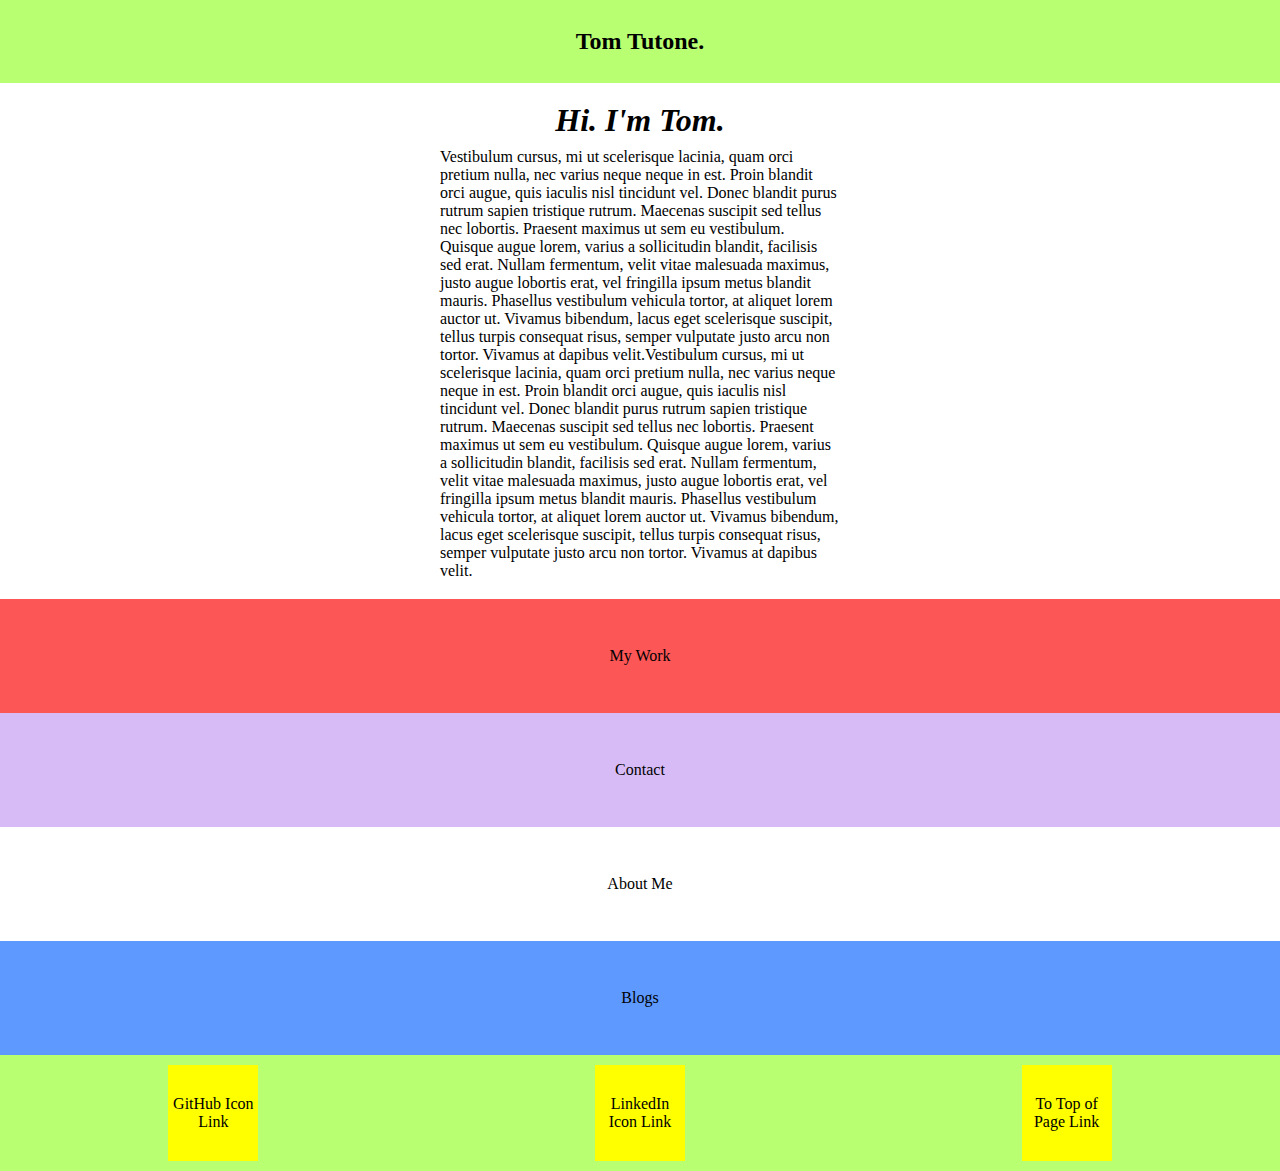
==== index.html @ 001e4031 "first pass of individual blog-pages, restructured nav bar containers, first pass about-me.html, adde" ====
<!DOCTYPE html>
<html lang="en">
<head>
    <meta charset="UTF-8">
    <meta name="viewport" content="width=device-width, initial-scale=1.0">
    <title>Tom Tutone Web Portfolio</title>
    <link rel="stylesheet" href="style.css">
</head>
<body>
    <header>
        <a href="index.html">
            <h2>Tom Tutone.</h2>
        </a>
    </header>
    <main>
        <h1 ><em>Hi. I'm Tom.</em> </h1>
        <p>Vestibulum cursus, mi ut scelerisque lacinia, quam orci pretium nulla, nec varius neque neque in est. Proin blandit orci augue, quis iaculis nisl tincidunt vel. Donec blandit purus rutrum sapien tristique rutrum. Maecenas suscipit sed tellus nec lobortis. Praesent maximus ut sem eu vestibulum. Quisque augue lorem, varius a sollicitudin blandit, facilisis sed erat. Nullam fermentum, velit vitae malesuada maximus, justo augue lobortis erat, vel fringilla ipsum metus blandit mauris. Phasellus vestibulum vehicula tortor, at aliquet lorem auctor ut. Vivamus bibendum, lacus eget scelerisque suscipit, tellus turpis consequat risus, semper vulputate justo arcu non tortor. Vivamus at dapibus velit.Vestibulum cursus, mi ut scelerisque lacinia, quam orci pretium nulla, nec varius neque neque in est. Proin blandit orci augue, quis iaculis nisl tincidunt vel. Donec blandit purus rutrum sapien tristique rutrum. Maecenas suscipit sed tellus nec lobortis. Praesent maximus ut sem eu vestibulum. Quisque augue lorem, varius a sollicitudin blandit, facilisis sed erat. Nullam fermentum, velit vitae malesuada maximus, justo augue lobortis erat, vel fringilla ipsum metus blandit mauris. Phasellus vestibulum vehicula tortor, at aliquet lorem auctor ut. Vivamus bibendum, lacus eget scelerisque suscipit, tellus turpis consequat risus, semper vulputate justo arcu non tortor. Vivamus at dapibus velit.
        </p>
    </main>

    <nav id="home-page-nav">
        <section class="nav-bar-container" id="my-work-link">
            <a href="my-work.html">
                My Work
            </a>
        </section>
        <section class="nav-bar-container" id="contact-link">
            <a href="contact.html">
                Contact
            </a>
        </section>
        <section class="nav-bar-container" id="about-me-link">    
            <a href="about-me.html">
                About Me
            </a>
        </section>
        <section class="nav-bar-container" id="blog-index-link">
            <a href="blog-index.html">
                Blogs
            </a>
        </section>
    </nav>
    <footer>
        <div class="footer-link"><a href="">GitHub Icon Link</a></div>
        <div class="footer-link"><a href="">LinkedIn Icon Link</a></div>
        <div class="footer-link"><a href="#">To Top of Page Link</a></div>
    </footer>
</body>
</html>
---- style.css ----
* {
  margin: 0;
  border: 0;
  box-sizing: border-box;
}

/*-------------GRID-------------*/
body {
  display: grid;
}

/*-------------HEADER-------------*/
header {
  text-align: center;
  background-color: #b8ff71;
  margin-bottom: 1vh;
  display: flex;
  justify-content: center;
}

header a {
  padding: 1em 0;
  width: 100%;
  height: 100%;
}

/*-------------BROAD ELEMENT STYLING-------------*/

main,
article {
  margin: auto;
  margin-bottom: 1em;
  width: 60vw;
  max-width: 400px;
  /* background-color: red; */
}

h1,
h2,
p {
  text-align: center;
}

h1 {
  font-size: 2em;
  margin: 0.3em 0;
}

h2 {
  font-size: 1.5em;
  margin: 0.5em;
}

a {
  text-decoration: none;
  color: black;
}

figcaption {
  font-style: italic;
  text-align: center;
}

/*-------------NAVBAR SETTINGS FOR EVERY PAGE-------------*/
.nav-bar-container {
  text-align: center;
  display: flex;
  justify-content: center;
}

.nav-bar-container a {
  padding: 3em 0;
  width: 100%;
  height: 100%;
}

#my-work-link {
  background: #fc5656;
  grid-area: my-work;
}

#contact-link {
  background: #d7bbf7;
  grid-area: contact;
}

#about-me-link {
  background: white;
  grid-area: about-me;
}

#blog-index-link {
  background: #5e99ff;
  grid-area: blog-index;
}

/*-------------NAVBAR -> HOME PAGE-------------*/
#home-page-nav {
  display: grid;
  grid-template-areas:
    "my-work"
    "contact"
    "about-me"
    "blog-index";
}

/*-------------NAVBAR -> CONTACT PAGE-------------*/
#contact-page-nav {
  display: grid;
  grid-template-areas:
    "my-work my-work"
    "about-me blog-index";
  grid-template-columns: 1fr 1fr;
}

/*-------------NAVBAR -> BLOG-INDEX-------------*/
#blog-index-page-nav {
  display: grid;
  grid-template-areas:
    "my-work"
    "contact"
    "about-me";
}

/*-------------NAVBAR -> BLOG-POSTS-------------*/
.blog-post-nav {
  display: grid;
  grid-template-areas:
    "blog-index"
    "my-work"
    "contact"
    "about-me";
}

/*-------------FOOTER-------------*/
footer {
  background-color: #b8ff71;
  display: flex;
  justify-content: space-around;
  flex-wrap: wrap;
}

.footer-link {
  padding: 30px 0;
  width: 90px;
  margin: 10px;
  text-align: center;
  background-color: yellow;
}

/*-------------CONTACT.HTML-------------*/
.div-link-button {
  text-align: center;
  margin: 0.5em 30%;
  padding: 2em 0;
}

#linkedin-link-button {
  background-color: #d7bbf7;
}

#resume-link-button {
  background-color: #ffff70;
}

/*-------------BLOG-INDEX.HTML-------------*/
.blog-index-container {
  display: flex;
  flex-direction: column;
  justify-content: center;
  margin: 2vh 0;
  background-color: #5e99ff;
  padding: 2vw;
  border-radius: 5%;
}

.blog-index-container h2,
h3,
p {
  margin: 0.2em 0;
  text-align: left;
}

/*-------------BLOG-#.HTML-------------*/
.blog-post {
  display: flex;
  flex-direction: column;
  justify-content: center;
}

.blog-post img {
  display: block;
  margin: auto;
  width: 50vw;
  max-width: 400px;
  background-color: red;
}

.blog-post figcaption {
  margin: 1em 0;
}

/*-------------ABOUT-ME.HTML-------------*/
#about-me-article {
  display: flex;
  flex-direction: column;
  justify-content: center;
}

#about-me-article figcaption {
  text-align: center;
  margin: auto;
  margin-top: 0.5em;
}

#about-me-article p {
    text-align: center;
}
  

#about-me-article img {
  display: block;
  margin: auto;
  max-width: 400px;
  width: 40vw;
  border-radius: 50%;
}
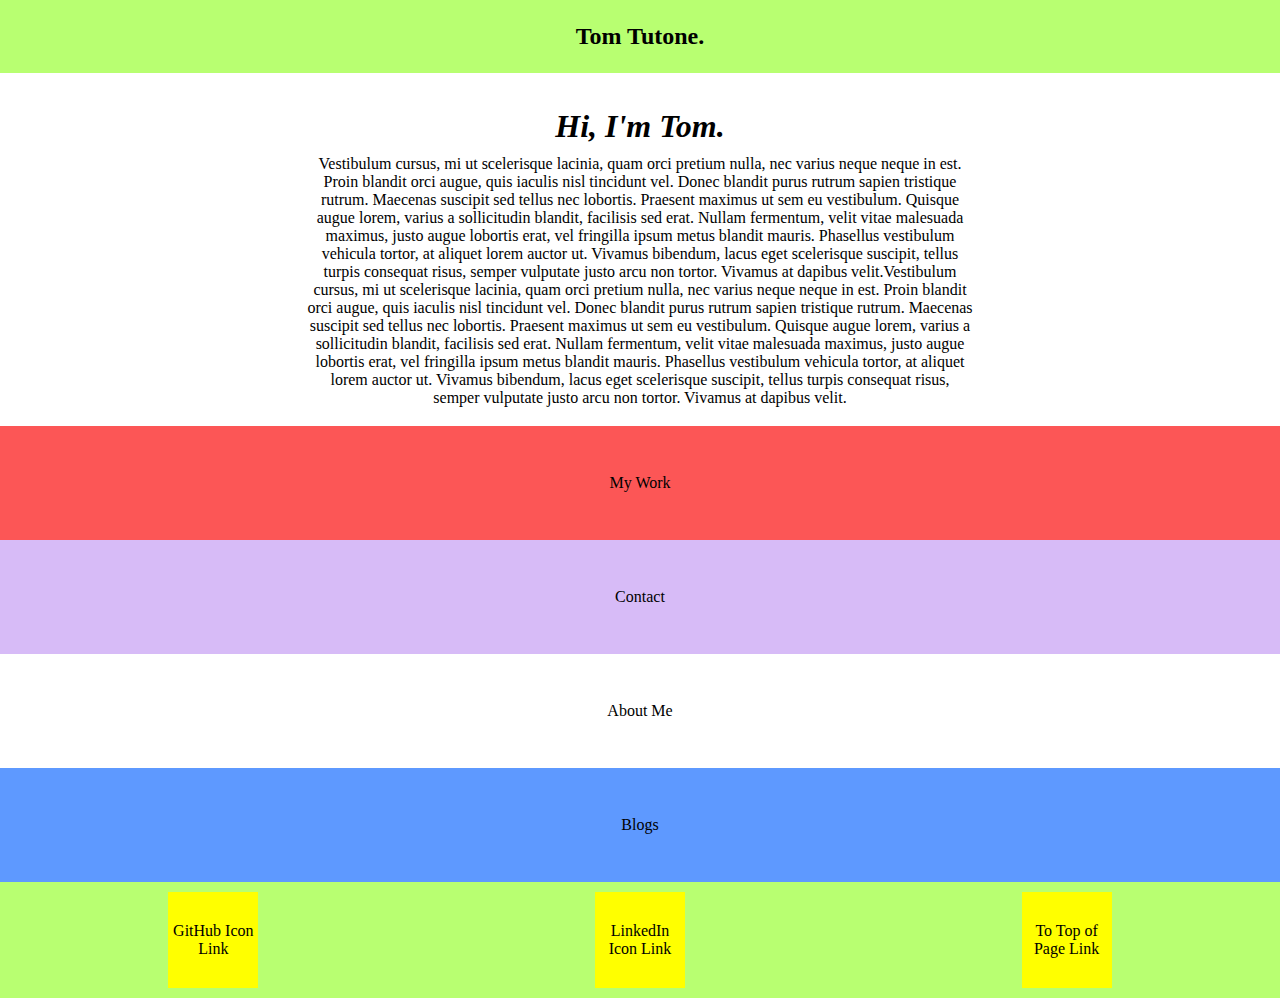
==== commit c54579f3: "added my-work-screenshots, finished initial mobile design -> no text styling" ====
--- a/index.html
+++ b/index.html
@@ -13,9 +13,10 @@
         </a>
     </header>
     <main>
-        <h1 ><em>Hi. I'm Tom.</em> </h1>
+        <article><h1 ><em>Hi, I'm Tom.</em> </h1>
         <p>Vestibulum cursus, mi ut scelerisque lacinia, quam orci pretium nulla, nec varius neque neque in est. Proin blandit orci augue, quis iaculis nisl tincidunt vel. Donec blandit purus rutrum sapien tristique rutrum. Maecenas suscipit sed tellus nec lobortis. Praesent maximus ut sem eu vestibulum. Quisque augue lorem, varius a sollicitudin blandit, facilisis sed erat. Nullam fermentum, velit vitae malesuada maximus, justo augue lobortis erat, vel fringilla ipsum metus blandit mauris. Phasellus vestibulum vehicula tortor, at aliquet lorem auctor ut. Vivamus bibendum, lacus eget scelerisque suscipit, tellus turpis consequat risus, semper vulputate justo arcu non tortor. Vivamus at dapibus velit.Vestibulum cursus, mi ut scelerisque lacinia, quam orci pretium nulla, nec varius neque neque in est. Proin blandit orci augue, quis iaculis nisl tincidunt vel. Donec blandit purus rutrum sapien tristique rutrum. Maecenas suscipit sed tellus nec lobortis. Praesent maximus ut sem eu vestibulum. Quisque augue lorem, varius a sollicitudin blandit, facilisis sed erat. Nullam fermentum, velit vitae malesuada maximus, justo augue lobortis erat, vel fringilla ipsum metus blandit mauris. Phasellus vestibulum vehicula tortor, at aliquet lorem auctor ut. Vivamus bibendum, lacus eget scelerisque suscipit, tellus turpis consequat risus, semper vulputate justo arcu non tortor. Vivamus at dapibus velit.
         </p>
+        </article>
     </main>
 
     <nav id="home-page-nav">
--- a/style.css
+++ b/style.css
@@ -4,6 +4,48 @@
   box-sizing: border-box;
 }
 
+* h1,
+h2,
+p {
+  text-align: center;
+}
+
+* h1 {
+  font-size: 2em;
+  margin: 0.3em 0;
+}
+
+* h2 {
+  font-size: 1.5em;
+  margin-top: 0.3em;
+  margin-bottom: 0.3em;
+}
+
+* a {
+  text-decoration: none;
+  color: black;
+}
+
+* figcaption {
+  font-style: italic;
+  text-align: center;
+  padding-top: 0.5em;
+  margin: auto;
+}
+
+* img {
+  display: block;
+  margin: auto;
+}
+
+* {
+  scroll-behavior: smooth;
+}
+
+* figure {
+  margin:0.5em 0;
+}
+
 /*-------------GRID-------------*/
 body {
   display: grid;
@@ -24,41 +66,18 @@
   height: 100%;
 }
 
-/*-------------BROAD ELEMENT STYLING-------------*/
-
-main,
+/*-------------ARTICLE STYLING-------------*/
+
+main p {
+  text-align: center;
+}
+
 article {
   margin: auto;
-  margin-bottom: 1em;
-  width: 60vw;
-  max-width: 400px;
+  width: 100%;
+  padding: 1em;
+  max-width: 700px;
   /* background-color: red; */
-}
-
-h1,
-h2,
-p {
-  text-align: center;
-}
-
-h1 {
-  font-size: 2em;
-  margin: 0.3em 0;
-}
-
-h2 {
-  font-size: 1.5em;
-  margin: 0.5em;
-}
-
-a {
-  text-decoration: none;
-  color: black;
-}
-
-figcaption {
-  font-style: italic;
-  text-align: center;
 }
 
 /*-------------NAVBAR SETTINGS FOR EVERY PAGE-------------*/
@@ -94,6 +113,11 @@
   grid-area: blog-index;
 }
 
+#download-resume-nav-link {
+  background: #FFFF70;
+  grid-area: download-resume;
+}
+
 /*-------------NAVBAR -> HOME PAGE-------------*/
 #home-page-nav {
   display: grid;
@@ -132,12 +156,33 @@
     "about-me";
 }
 
+/*-------------NAVBAR -> ABOUT-ME-------------*/
+#about-me-nav {
+  display: grid;
+  grid-template-areas:
+    "download-resume"
+    "my-work"
+    "contact"
+    "blog-index";
+}
+
+/*-------------NAVBAR -> MY-WORK-------------*/
+#my-work-nav {
+  display: grid;
+  grid-template-areas:
+    "download-resume download-resume"
+    "contact contact"
+    "about-me blog-index";
+  grid-template-columns: 1fr 1fr;
+}
+
 /*-------------FOOTER-------------*/
 footer {
   background-color: #b8ff71;
   display: flex;
   justify-content: space-around;
   flex-wrap: wrap;
+  
 }
 
 .footer-link {
@@ -164,17 +209,22 @@
 }
 
 /*-------------BLOG-INDEX.HTML-------------*/
-.blog-index-container {
-  display: flex;
-  flex-direction: column;
-  justify-content: center;
-  margin: 2vh 0;
+#blog-index-container {
+  display: flex;
+  flex-direction: column;
+  justify-content: center;
+  align-items: center;
+}
+
+.single-blog-container {
+  max-width: 400px;
+  margin: 1.5em 0;
   background-color: #5e99ff;
-  padding: 2vw;
+  padding: 1.5em;
   border-radius: 5%;
 }
 
-.blog-index-container h2,
+.single-blog-container h2,
 h3,
 p {
   margin: 0.2em 0;
@@ -189,11 +239,7 @@
 }
 
 .blog-post img {
-  display: block;
-  margin: auto;
-  width: 50vw;
-  max-width: 400px;
-  background-color: red;
+  width: 80%;
 }
 
 .blog-post figcaption {
@@ -207,21 +253,37 @@
   justify-content: center;
 }
 
-#about-me-article figcaption {
-  text-align: center;
-  margin: auto;
-  margin-top: 0.5em;
-}
-
 #about-me-article p {
     text-align: center;
 }
   
 
 #about-me-article img {
-  display: block;
-  margin: auto;
-  max-width: 400px;
-  width: 40vw;
+  width: 80%;
   border-radius: 50%;
 }
+
+/*-------------MY-WORK.HTML-------------*/
+.my-work-article {
+  display: flex;
+  flex-direction: column;
+  justify-content: center;
+}
+
+.my-work-article:nth-of-type(even) {
+  background-color: #fc5656;
+}
+
+.my-work-article img {
+  width: 95%;
+}
+
+.my-work-article h2, h3 {
+  text-align: center;
+  margin-left: 0
+}
+
+#band-website-vertical {
+  width: 70%;
+}
+
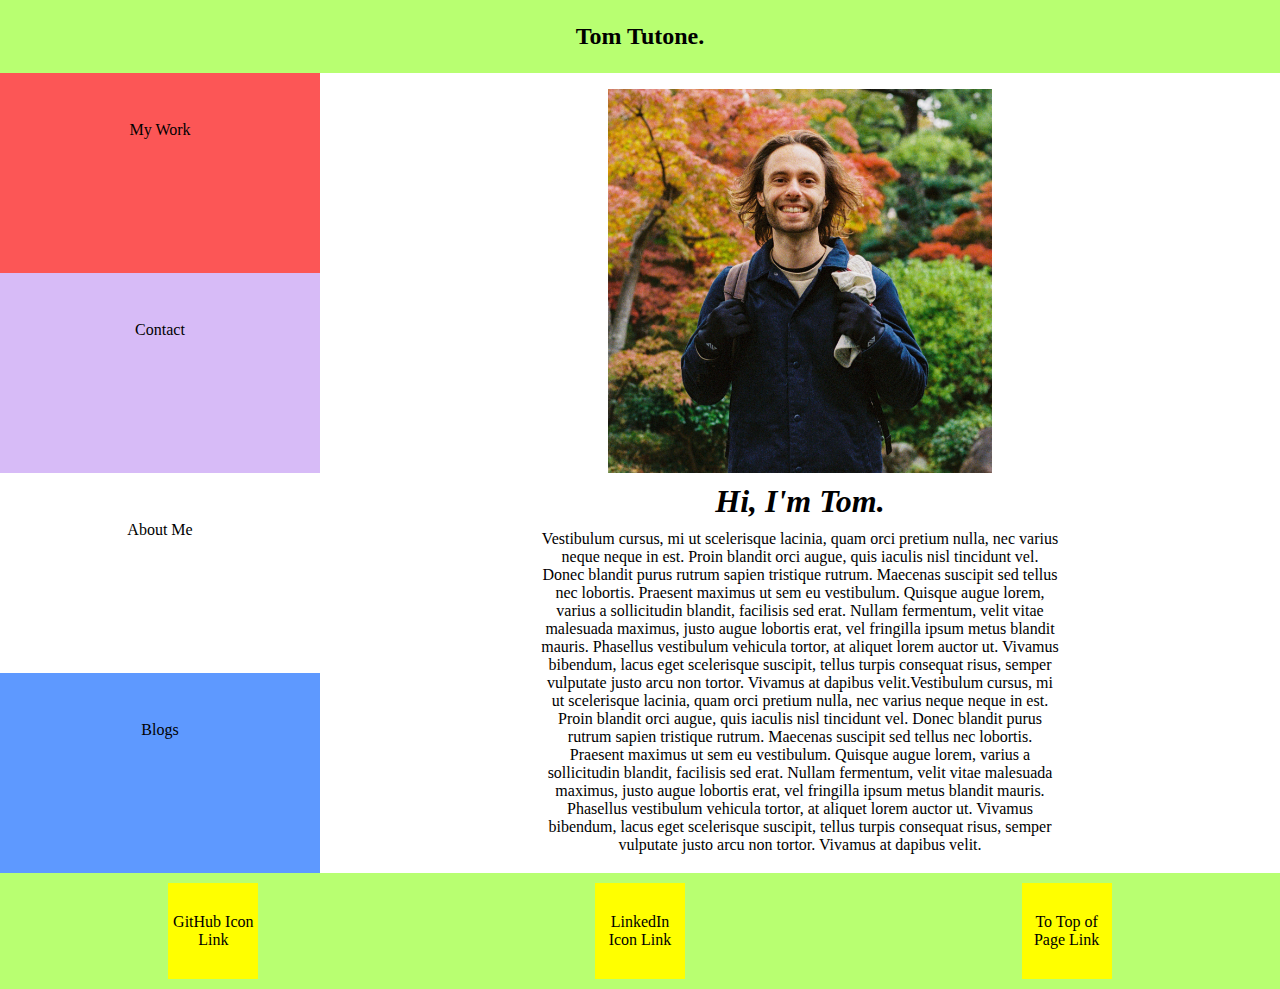
==== commit f9e3e365: "added wireframes for desktop, began media queries for widescreen" ====
--- a/index.html
+++ b/index.html
@@ -6,14 +6,21 @@
     <title>Tom Tutone Web Portfolio</title>
     <link rel="stylesheet" href="style.css">
 </head>
-<body>
+<body id="home-page-body">
     <header>
         <a href="index.html">
             <h2>Tom Tutone.</h2>
         </a>
     </header>
     <main>
-        <article><h1 ><em>Hi, I'm Tom.</em> </h1>
+      
+        <article>
+            <figure>
+                <img src="docs/imgs/tt-portrait.jpg" alt="A portrait of me" id="home-page-pic"/>
+            </figure>
+            <h1>
+                <em>Hi, I'm Tom.</em>
+            </h1>
         <p>Vestibulum cursus, mi ut scelerisque lacinia, quam orci pretium nulla, nec varius neque neque in est. Proin blandit orci augue, quis iaculis nisl tincidunt vel. Donec blandit purus rutrum sapien tristique rutrum. Maecenas suscipit sed tellus nec lobortis. Praesent maximus ut sem eu vestibulum. Quisque augue lorem, varius a sollicitudin blandit, facilisis sed erat. Nullam fermentum, velit vitae malesuada maximus, justo augue lobortis erat, vel fringilla ipsum metus blandit mauris. Phasellus vestibulum vehicula tortor, at aliquet lorem auctor ut. Vivamus bibendum, lacus eget scelerisque suscipit, tellus turpis consequat risus, semper vulputate justo arcu non tortor. Vivamus at dapibus velit.Vestibulum cursus, mi ut scelerisque lacinia, quam orci pretium nulla, nec varius neque neque in est. Proin blandit orci augue, quis iaculis nisl tincidunt vel. Donec blandit purus rutrum sapien tristique rutrum. Maecenas suscipit sed tellus nec lobortis. Praesent maximus ut sem eu vestibulum. Quisque augue lorem, varius a sollicitudin blandit, facilisis sed erat. Nullam fermentum, velit vitae malesuada maximus, justo augue lobortis erat, vel fringilla ipsum metus blandit mauris. Phasellus vestibulum vehicula tortor, at aliquet lorem auctor ut. Vivamus bibendum, lacus eget scelerisque suscipit, tellus turpis consequat risus, semper vulputate justo arcu non tortor. Vivamus at dapibus velit.
         </p>
         </article>
@@ -41,6 +48,7 @@
             </a>
         </section>
     </nav>
+
     <footer>
         <div class="footer-link"><a href="">GitHub Icon Link</a></div>
         <div class="footer-link"><a href="">LinkedIn Icon Link</a></div>
--- a/style.css
+++ b/style.css
@@ -43,29 +43,61 @@
 }
 
 * figure {
-  margin:0.5em 0;
-}
-
-/*-------------GRID-------------*/
-body {
-  display: grid;
+  margin-bottom:0.5em 0;
+}
+
+/*-------------GRID SET-UP-------------*/
+* header {
+  grid-area: header;
+}
+
+* nav {
+  grid-area: nav;
+}
+
+* footer {
+  grid-area: footer;
+}
+
+* main {
+  grid-area: main;
 }
 
 /*-------------HEADER-------------*/
 header {
   text-align: center;
   background-color: #b8ff71;
-  margin-bottom: 1vh;
+  margin-bottom: 0rem;
   display: flex;
   justify-content: center;
 }
 
 header a {
-  padding: 1em 0;
+  padding: 1rem 0;
   width: 100%;
   height: 100%;
 }
 
+/*-------------FOOTER-------------*/
+footer {
+  background-color: #b8ff71;
+  display: flex;
+  justify-content: space-around;
+  flex-wrap: wrap;
+}
+
+.footer-link {
+  padding: 30px 0;
+  width: 90px;
+  margin: 10px;
+  text-align: center;
+  background-color: yellow;
+}
+
+#ws-extra-green {
+  background-color: #b8ff71;
+}
+
 /*-------------ARTICLE STYLING-------------*/
 
 main p {
@@ -74,16 +106,16 @@
 
 article {
   margin: auto;
-  width: 100%;
+  width: 90%;
   padding: 1em;
-  max-width: 700px;
-  /* background-color: red; */
+  max-width: 550px;
 }
 
 /*-------------NAVBAR SETTINGS FOR EVERY PAGE-------------*/
 .nav-bar-container {
   text-align: center;
   display: flex;
+  align-items: center;
   justify-content: center;
 }
 
@@ -118,7 +150,64 @@
   grid-area: download-resume;
 }
 
-/*-------------NAVBAR -> HOME PAGE-------------*/
+
+/*-------------NAVBAR -> CONTACT PAGE-------------*/
+#contact-page-nav {
+  display: grid;
+  grid-template-areas:
+    "my-work my-work"
+    "about-me blog-index";
+  grid-template-columns: 1fr 1fr;
+}
+
+/*-------------NAVBAR -> BLOG-INDEX-------------*/
+#blog-index-page-nav {
+  display: grid;
+  grid-template-areas:
+    "my-work"
+    "contact"
+    "about-me";
+}
+
+/*-------------NAVBAR -> BLOG-POSTS-------------*/
+.blog-post-nav {
+  display: grid;
+  grid-template-areas:
+    "blog-index"
+    "my-work"
+    "contact"
+    "about-me";
+}
+
+/*-------------NAVBAR -> ABOUT-ME-------------*/
+#about-me-nav {
+  display: grid;
+  grid-template-areas:
+    "download-resume"
+    "my-work"
+    "contact"
+    "blog-index";
+}
+
+/*-------------NAVBAR -> MY-WORK-------------*/
+#my-work-nav {
+  display: grid;
+  grid-template-areas:
+    "download-resume download-resume"
+    "contact contact"
+    "about-me blog-index";
+  grid-template-columns: 1fr 1fr;
+}
+
+/*-------------INDEX.HTML-------------*/
+#home-page-pic {
+  width: 30vw;
+  height: 30vw;
+  object-fit: cover;
+  object-position: 0 20%;
+  margin: auto
+}
+
 #home-page-nav {
   display: grid;
   grid-template-areas:
@@ -128,69 +217,47 @@
     "blog-index";
 }
 
-/*-------------NAVBAR -> CONTACT PAGE-------------*/
-#contact-page-nav {
-  display: grid;
-  grid-template-areas:
-    "my-work my-work"
-    "about-me blog-index";
-  grid-template-columns: 1fr 1fr;
-}
-
-/*-------------NAVBAR -> BLOG-INDEX-------------*/
-#blog-index-page-nav {
-  display: grid;
-  grid-template-areas:
-    "my-work"
-    "contact"
-    "about-me";
-}
-
-/*-------------NAVBAR -> BLOG-POSTS-------------*/
-.blog-post-nav {
-  display: grid;
-  grid-template-areas:
-    "blog-index"
-    "my-work"
-    "contact"
-    "about-me";
-}
-
-/*-------------NAVBAR -> ABOUT-ME-------------*/
-#about-me-nav {
-  display: grid;
-  grid-template-areas:
-    "download-resume"
-    "my-work"
-    "contact"
-    "blog-index";
-}
-
-/*-------------NAVBAR -> MY-WORK-------------*/
-#my-work-nav {
-  display: grid;
-  grid-template-areas:
-    "download-resume download-resume"
-    "contact contact"
-    "about-me blog-index";
-  grid-template-columns: 1fr 1fr;
-}
-
-/*-------------FOOTER-------------*/
-footer {
-  background-color: #b8ff71;
-  display: flex;
-  justify-content: space-around;
-  flex-wrap: wrap;
+body {
+  display: grid;
+  grid-template-columns: 1fr;
+  grid-template-areas: 
+  "header"
+  "main"
+  "nav"
+  "footer"
+}
+
+@media screen and (min-width: 700px) { 
+    body {    
+    grid-template-columns: 1fr 3fr;
+    
+    grid-template-areas:
+    "header header"
+    "nav main"  
+    "footer footer"
+  }
+}
+
+@media screen and (min-width: 900px) and (min-height: 600px) and (min-aspect-ratio: 1.5/1) {
+  nav {
+    position: sticky;
+    align-self: start;
+    margin-top: 5vh;
+    top: 0
+    }
+
+    .nav-bar-container a {
+      padding: 7vh 0;
+    }  
   
-}
-
-.footer-link {
-  padding: 30px 0;
-  width: 90px;
-  margin: 10px;
-  text-align: center;
-  background-color: yellow;
+    main {    
+    grid-template-columns: 1fr 3fr;
+
+    grid-template-areas:
+    "header header"
+    "nav main"  
+    "footer footer"
+  }
 }
 
 /*-------------CONTACT.HTML-------------*/
@@ -259,8 +326,10 @@
   
 
 #about-me-article img {
-  width: 80%;
-  border-radius: 50%;
+  width: 30vh;
+  height: 30vh;
+  object-fit: cover;
+  object-position: 0 5%;
 }
 
 /*-------------MY-WORK.HTML-------------*/
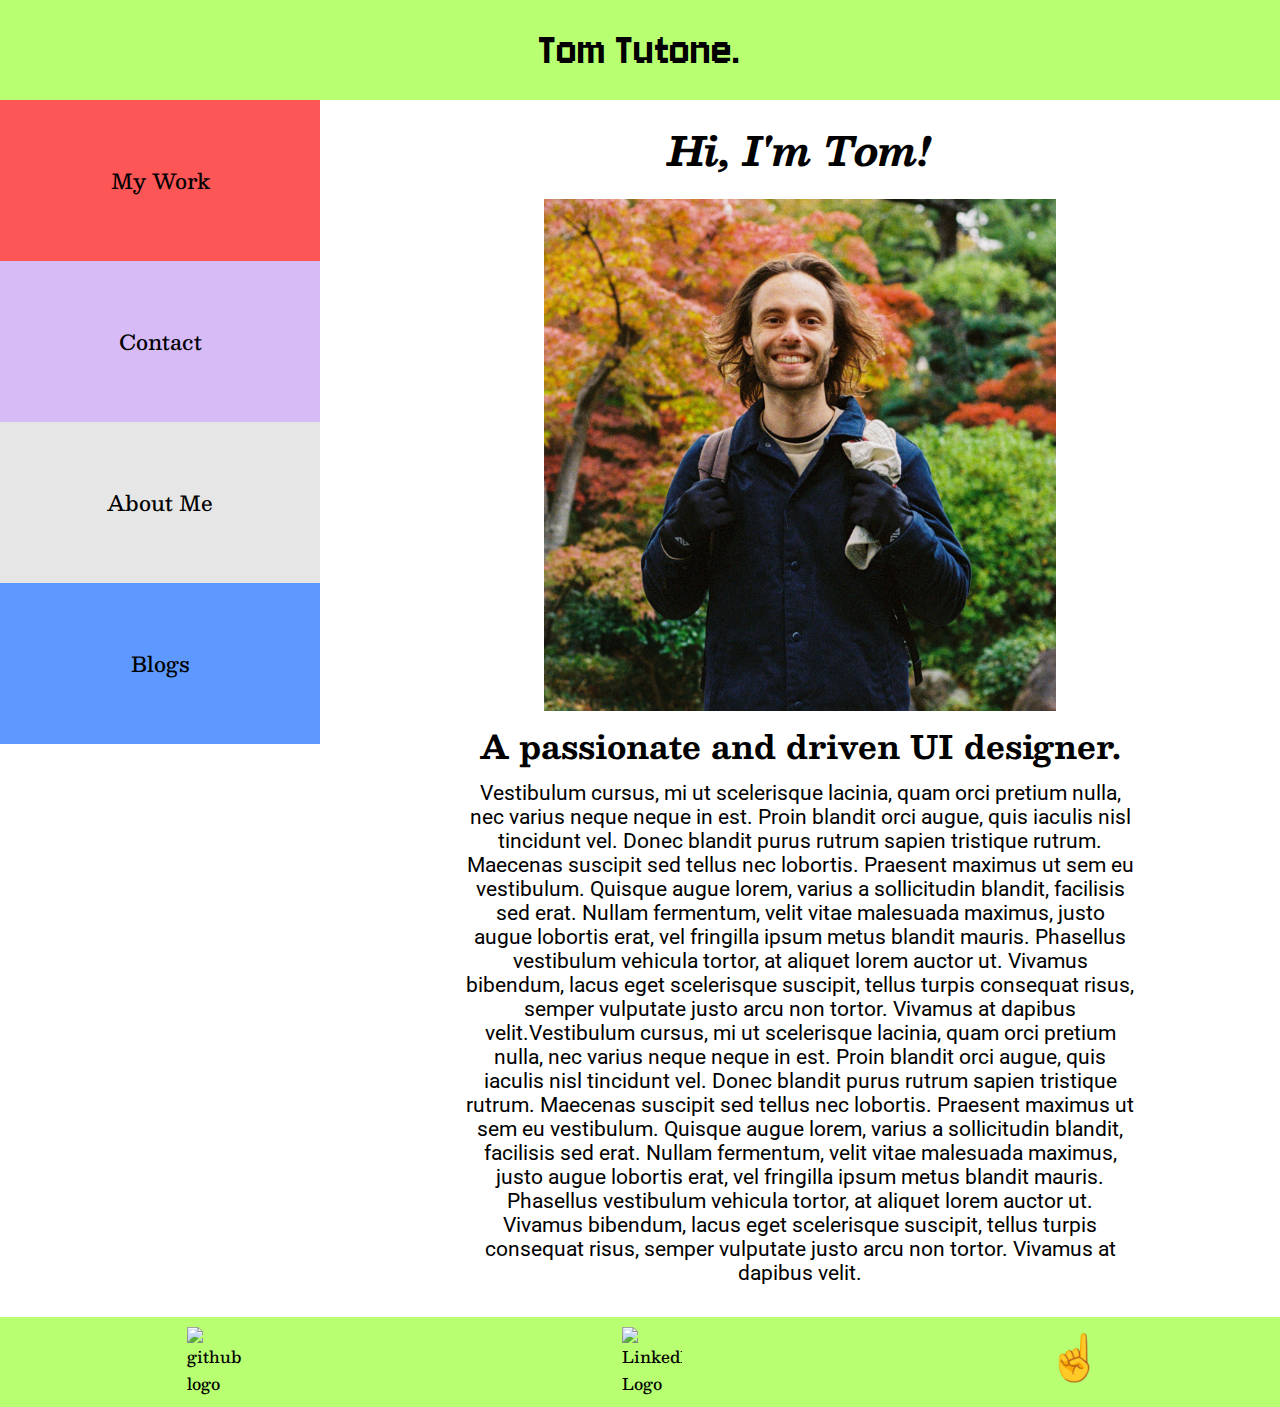
==== commit bf9518fb: "final polishing of pages complete, final scaling adjustments complete" ====
--- a/index.html
+++ b/index.html
@@ -5,22 +5,29 @@
     <meta name="viewport" content="width=device-width, initial-scale=1.0">
     <title>Tom Tutone Web Portfolio</title>
     <link rel="stylesheet" href="style.css">
+    
+    <link rel="preconnect" href="https://fonts.googleapis.com">
+    <link rel="preconnect" href="https://fonts.gstatic.com" crossorigin>
+    <link href="https://fonts.googleapis.com/css2?family=Besley:ital,wght@0,400..900;1,400..900&family=Jersey+10&family=Roboto:ital,wght@0,100;0,300;0,400;0,500;0,700;0,900;1,100;1,300;1,400;1,500;1,700;1,900&display=swap" rel="stylesheet">
+
 </head>
-<body id="home-page-body">
+
+<body>
     <header>
         <a href="index.html">
             <h2>Tom Tutone.</h2>
         </a>
     </header>
-    <main>
+    <main id="home-page-main">
       
         <article>
+            <h1>
+                <em>Hi, I'm Tom!</em>
+            </h1>
             <figure>
-                <img src="docs/imgs/tt-portrait.jpg" alt="A portrait of me" id="home-page-pic"/>
+                <img src="docs/imgs/tt-portrait.jpg" alt="A portrait of me" class="portrait-pic"/>
             </figure>
-            <h1>
-                <em>Hi, I'm Tom.</em>
-            </h1>
+            <h2>A passionate and driven UI designer.</h2>
         <p>Vestibulum cursus, mi ut scelerisque lacinia, quam orci pretium nulla, nec varius neque neque in est. Proin blandit orci augue, quis iaculis nisl tincidunt vel. Donec blandit purus rutrum sapien tristique rutrum. Maecenas suscipit sed tellus nec lobortis. Praesent maximus ut sem eu vestibulum. Quisque augue lorem, varius a sollicitudin blandit, facilisis sed erat. Nullam fermentum, velit vitae malesuada maximus, justo augue lobortis erat, vel fringilla ipsum metus blandit mauris. Phasellus vestibulum vehicula tortor, at aliquet lorem auctor ut. Vivamus bibendum, lacus eget scelerisque suscipit, tellus turpis consequat risus, semper vulputate justo arcu non tortor. Vivamus at dapibus velit.Vestibulum cursus, mi ut scelerisque lacinia, quam orci pretium nulla, nec varius neque neque in est. Proin blandit orci augue, quis iaculis nisl tincidunt vel. Donec blandit purus rutrum sapien tristique rutrum. Maecenas suscipit sed tellus nec lobortis. Praesent maximus ut sem eu vestibulum. Quisque augue lorem, varius a sollicitudin blandit, facilisis sed erat. Nullam fermentum, velit vitae malesuada maximus, justo augue lobortis erat, vel fringilla ipsum metus blandit mauris. Phasellus vestibulum vehicula tortor, at aliquet lorem auctor ut. Vivamus bibendum, lacus eget scelerisque suscipit, tellus turpis consequat risus, semper vulputate justo arcu non tortor. Vivamus at dapibus velit.
         </p>
         </article>
@@ -50,9 +57,13 @@
     </nav>
 
     <footer>
-        <div class="footer-link"><a href="">GitHub Icon Link</a></div>
-        <div class="footer-link"><a href="">LinkedIn Icon Link</a></div>
-        <div class="footer-link"><a href="#">To Top of Page Link</a></div>
+        <a class="footer-link" href="https://github.com/tthecoder15" target="_blank">
+            <img src="docs/imgs/github-mark.png" alt="github logo">
+        </a>
+        <a class="footer-link" href="https://linkedin.com/in/t-t-coder/" target="_blank">
+            <img src="docs/imgs/linkedin-logo1.png" alt="LinkedIn Logo">
+        </a>
+        <a id="footer-house-logo" href="#">&#x261D;</a>
     </footer>
 </body>
 </html>--- a/style.css
+++ b/style.css
@@ -2,35 +2,16 @@
   margin: 0;
   border: 0;
   box-sizing: border-box;
-}
-
-* h1,
-h2,
-p {
-  text-align: center;
-}
-
-* h1 {
-  font-size: 2em;
-  margin: 0.3em 0;
-}
-
-* h2 {
-  font-size: 1.5em;
-  margin-top: 0.3em;
-  margin-bottom: 0.3em;
+
+  font-family: "Besley", serif;
+  font-optical-sizing: auto;
+  font-weight: 500;
 }
 
 * a {
   text-decoration: none;
   color: black;
-}
-
-* figcaption {
-  font-style: italic;
-  text-align: center;
-  padding-top: 0.5em;
-  margin: auto;
+  transition: 1.2s;
 }
 
 * img {
@@ -43,7 +24,50 @@
 }
 
 * figure {
-  margin-bottom:0.5em 0;
+  margin-bottom: 0.5rem;
+  margin-top: 1rem;
+}
+
+main h1,
+h2,
+p {
+  text-align: center;
+}
+
+main p {
+  margin-top: 0.5rem;
+}
+
+main h1,
+em {
+  font-size: 2rem;
+  padding-top: 1rem 0;
+  font-weight: bold;
+}
+
+main h2 {
+  font-size: 1.5rem;
+  font-weight: bold;
+}
+
+main h3 {
+  font-size: 1.5rem;
+  margin-bottom: 0.5rem;
+}
+
+main p,
+figcaption {
+  font-family: "Roboto", sans-serif;
+  font-weight: 400;
+  font-style: normal;
+  font-size: 1rem;
+}
+
+main figcaption {
+  font-style: italic;
+  text-align: center;
+  margin: auto;
+  margin-top: 1rem;
 }
 
 /*-------------GRID SET-UP-------------*/
@@ -73,9 +97,16 @@
 }
 
 header a {
-  padding: 1rem 0;
+  padding: 1.5rem 0;
   width: 100%;
   height: 100%;
+}
+
+header h2 {
+  font-family: "Jersey 10", sans-serif;
+  font-weight: 400;
+  font-style: normal;
+  font-size: 3rem;
 }
 
 /*-------------FOOTER-------------*/
@@ -86,32 +117,19 @@
   flex-wrap: wrap;
 }
 
-.footer-link {
-  padding: 30px 0;
-  width: 90px;
+footer img {
+  width: 60px;
   margin: 10px;
-  text-align: center;
-  background-color: yellow;
-}
-
-#ws-extra-green {
-  background-color: #b8ff71;
-}
-
-/*-------------ARTICLE STYLING-------------*/
-
-main p {
-  text-align: center;
-}
-
-article {
-  margin: auto;
-  width: 90%;
-  padding: 1em;
-  max-width: 550px;
-}
-
-/*-------------NAVBAR SETTINGS FOR EVERY PAGE-------------*/
+  transform: none;
+}
+
+#footer-house-logo {
+  font-size: 45px;
+  margin: 0;
+  padding: 0;
+}
+
+/*-------------NAVBAR FLEX + DIMENSIONS + COLOURS + GRID AREAS-------------*/
 .nav-bar-container {
   text-align: center;
   display: flex;
@@ -120,9 +138,10 @@
 }
 
 .nav-bar-container a {
-  padding: 3em 0;
+  padding: 3rem 0;
   width: 100%;
   height: 100%;
+  font-size: 1.2rem;
 }
 
 #my-work-link {
@@ -136,7 +155,7 @@
 }
 
 #about-me-link {
-  background: white;
+  background: rgb(230, 230, 230);
   grid-area: about-me;
 }
 
@@ -146,12 +165,11 @@
 }
 
 #download-resume-nav-link {
-  background: #FFFF70;
+  background: #ffff70;
   grid-area: download-resume;
 }
 
-
-/*-------------NAVBAR -> CONTACT PAGE-------------*/
+/*-------------NAVBAR GRID ORDERING PER PAGE-------------*/
 #contact-page-nav {
   display: grid;
   grid-template-areas:
@@ -160,7 +178,6 @@
   grid-template-columns: 1fr 1fr;
 }
 
-/*-------------NAVBAR -> BLOG-INDEX-------------*/
 #blog-index-page-nav {
   display: grid;
   grid-template-areas:
@@ -169,7 +186,6 @@
     "about-me";
 }
 
-/*-------------NAVBAR -> BLOG-POSTS-------------*/
 .blog-post-nav {
   display: grid;
   grid-template-areas:
@@ -179,7 +195,6 @@
     "about-me";
 }
 
-/*-------------NAVBAR -> ABOUT-ME-------------*/
 #about-me-nav {
   display: grid;
   grid-template-areas:
@@ -189,7 +204,6 @@
     "blog-index";
 }
 
-/*-------------NAVBAR -> MY-WORK-------------*/
 #my-work-nav {
   display: grid;
   grid-template-areas:
@@ -200,12 +214,17 @@
 }
 
 /*-------------INDEX.HTML-------------*/
-#home-page-pic {
-  width: 30vw;
-  height: 30vw;
+.portrait-pic {
+  width: 60vw;
+  height: 60vw;
   object-fit: cover;
   object-position: 0 20%;
-  margin: auto
+  margin: auto;
+  margin-bottom: 0.5rem;
+}
+
+#home-page-main h1 {
+  margin-top: 0;
 }
 
 #home-page-nav {
@@ -220,51 +239,19 @@
 body {
   display: grid;
   grid-template-columns: 1fr;
-  grid-template-areas: 
-  "header"
-  "main"
-  "nav"
-  "footer"
-}
-
-@media screen and (min-width: 700px) { 
-    body {    
-    grid-template-columns: 1fr 3fr;
-    
-    grid-template-areas:
-    "header header"
-    "nav main"  
-    "footer footer"
-  }
-}
-
-@media screen and (min-width: 900px) and (min-height: 600px) and (min-aspect-ratio: 1.5/1) {
-  nav {
-    position: sticky;
-    align-self: start;
-    margin-top: 5vh;
-    top: 0
-    }
-
-    .nav-bar-container a {
-      padding: 7vh 0;
-    }  
-  
-    main {    
-    grid-template-columns: 1fr 3fr;
-
-    grid-template-areas:
-    "header header"
-    "nav main"  
-    "footer footer"
-  }
+  grid-template-areas:
+    "header"
+    "main"
+    "nav"
+    "footer";
 }
 
 /*-------------CONTACT.HTML-------------*/
 .div-link-button {
   text-align: center;
-  margin: 0.5em 30%;
+  margin: 0.5rem 30%;
   padding: 2em 0;
+  transition: 1.2s;
 }
 
 #linkedin-link-button {
@@ -273,6 +260,11 @@
 
 #resume-link-button {
   background-color: #ffff70;
+}
+
+#contact-main {
+  margin-top: 2vh;
+  margin-bottom: 5vh;
 }
 
 /*-------------BLOG-INDEX.HTML-------------*/
@@ -283,53 +275,47 @@
   align-items: center;
 }
 
+#blog-index-container h2 {
+  margin-top: 0;
+  padding: 0;
+}
+
+#blog-index-container h3 {
+  text-align: start;
+}
+
 .single-blog-container {
-  max-width: 400px;
-  margin: 1.5em 0;
+  max-width: 500px;
+  margin: 1.5rem 0;
   background-color: #5e99ff;
-  padding: 1.5em;
+  padding: 2rem;
+  padding-top: 0.7rem;
   border-radius: 5%;
-}
-
-.single-blog-container h2,
-h3,
-p {
-  margin: 0.2em 0;
-  text-align: left;
+  transition: 1.5s;
 }
 
 /*-------------BLOG-#.HTML-------------*/
-.blog-post {
-  display: flex;
-  flex-direction: column;
-  justify-content: center;
+.blog-post figcaption {
+  margin: 1em 0;
 }
 
 .blog-post img {
   width: 80%;
-}
-
-.blog-post figcaption {
-  margin: 1em 0;
+  margin-top: 1rem;
+}
+
+.blog-post p {
+  text-align: start;
+}
+
+.blog-post h3 {
+  text-align: start;
+  font-weight: bold;
 }
 
 /*-------------ABOUT-ME.HTML-------------*/
-#about-me-article {
-  display: flex;
-  flex-direction: column;
-  justify-content: center;
-}
-
-#about-me-article p {
-    text-align: center;
-}
-  
-
-#about-me-article img {
-  width: 30vh;
-  height: 30vh;
-  object-fit: cover;
-  object-position: 0 5%;
+#about-me-portrait {
+  object-position: 0 15%;
 }
 
 /*-------------MY-WORK.HTML-------------*/
@@ -337,22 +323,115 @@
   display: flex;
   flex-direction: column;
   justify-content: center;
-}
-
-.my-work-article:nth-of-type(even) {
-  background-color: #fc5656;
+  margin-bottom: 0;
 }
 
 .my-work-article img {
   width: 95%;
 }
 
-.my-work-article h2, h3 {
-  text-align: center;
-  margin-left: 0
+.my-work-article h2,
+h3 {
+  text-align: center;
+  margin-left: 0;
 }
 
 #band-website-vertical {
   width: 70%;
 }
 
+/*-------------INTERACTIVITY-------------*/
+nav a:hover {
+  background-color: #b8ff71;
+  font-weight: bold;
+}
+
+.div-link-button:hover {
+  transform: scale(1.1);
+  font-weight: bold;
+}
+
+.single-blog-container:hover {
+  transform: scale(1.05);
+}
+
+/*-------------MEDIA QUERIES-------------*/
+article {
+  margin: auto;
+  width: 90%;
+  padding: 1rem;
+  max-width: 550px;
+  margin-bottom: 1em;
+}
+
+@media screen and (min-width: 700px) and (min-aspect-ratio: 0.9/1) {
+  body {
+    grid-template-columns: 1fr 3fr;
+    grid-template-areas:
+      "header header"
+      "nav main"
+      ". main"
+      "footer footer";
+  }
+  .nav-bar-container a {
+    padding: 7vh 0;
+    font-size: 1.3rem;
+  }
+
+  main h1,
+  em {
+    font-size: 2.5rem;
+  }
+
+  main h2 {
+    font-size: 2rem;
+  }
+
+  h3 {
+    font-size: 1.7rem;
+  }
+
+  main p,
+  figcaption {
+    font-size: 1.3rem;
+  }
+
+  article {
+    max-width: 700px;
+  }
+
+  .portrait-pic {
+    width: 40vw;
+    height: 40vw;
+  }
+
+  header h2 {
+    font-size: 3rem;
+  }
+}
+
+@media screen and (min-width: 900px) and (min-height: 600px) and (min-aspect-ratio: 1.5/1) {
+  nav {
+    position: sticky;
+    align-self: start;
+    margin-top: 5vh;
+    top: 0;
+  }
+
+  .nav-bar-container a {
+    padding: 6vh 0;
+  }
+
+  main {
+    grid-template-columns: 1fr 3fr;
+    grid-template-areas:
+      "header header"
+      "nav main"
+      "footer footer";
+  }
+
+  .portrait-pic {
+    width: 25vw;
+    height: 25vw;
+  }
+}
